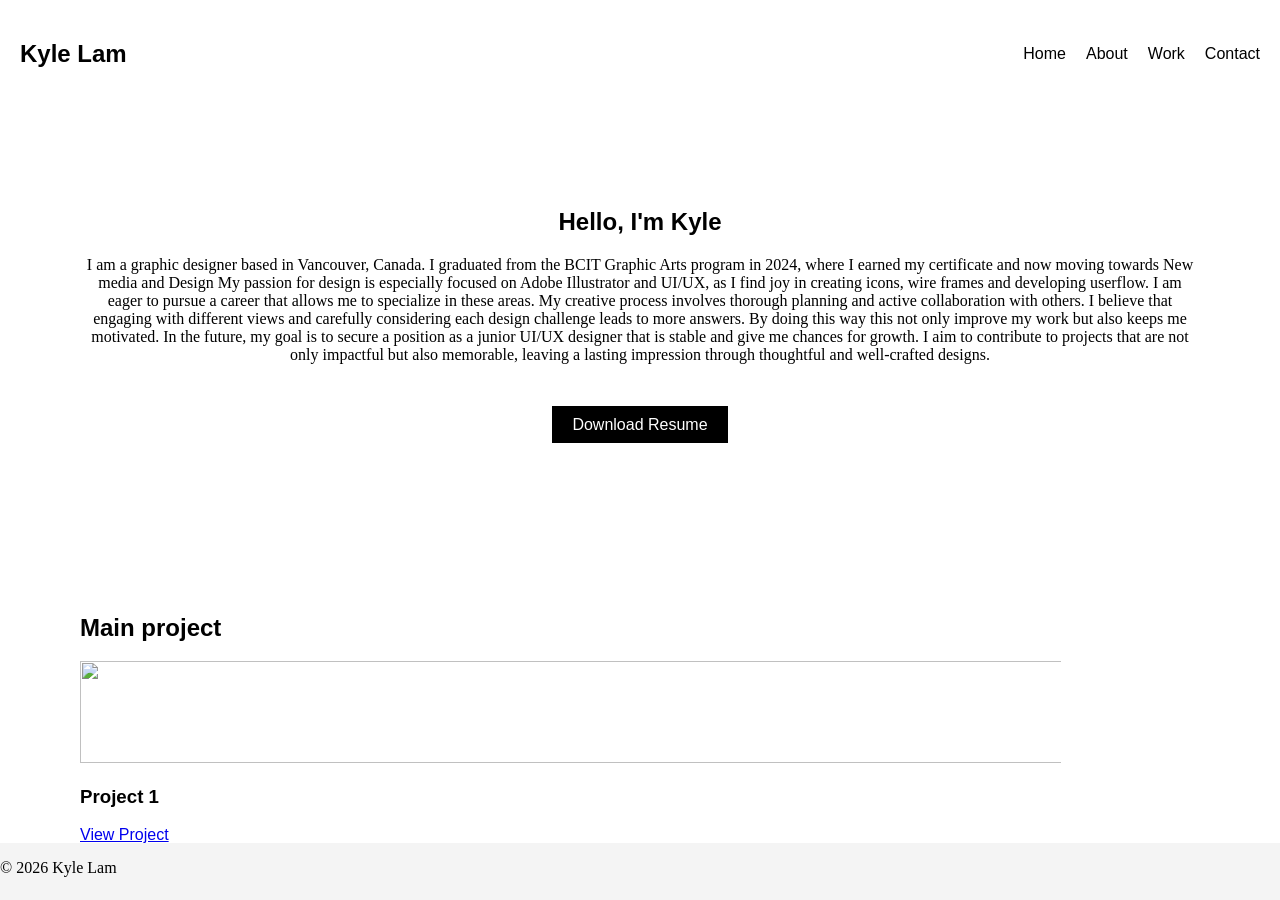
==== index.html @ 281dad32 "Update and rename portfolio.html to index.html" ====
<!DOCTYPE html>
<html lang="en">
<head>
<meta charset="UTF-8">
<title>Kyle Lam Portfolio</title>
<link rel="stylesheet" href="style.css">
</head>

<body>

<!-- NAVBAR -->
<header>
  <nav>
    <h1>Kyle Lam</h1>

    <ul>
      <li><a href="index.html">Home</a></li>
      <li><a href="about.html">About</a></li>
      <li><a href="work.html">Work</a></li>
      <li><a href="contact.html">Contact</a></li>
    </ul>
  </nav>
</header>


<!-- HOME SECTION -->
<section class="home">

  <div class="home-text">
    <h2>Hello, I'm Kyle</h2>

    <p>
      I am a graphic designer based in Vancouver, Canada. I graduated from the BCIT Graphic Arts program in 2024, where I earned my certificate and now moving towards New media and Design My passion for design is especially focused on Adobe Illustrator and UI/UX, as I find joy in creating icons, wire frames and developing userflow. I am eager to pursue a career that allows me to specialize in these areas.

      My creative process involves thorough planning and active collaboration with others. I believe that engaging with different views and carefully considering each design challenge leads to more answers. By doing this way this not only improve my work but also keeps me motivated.
      
      In the future, my goal is to secure a position as a junior UI/UX designer that is stable and give me chances for growth. I aim to contribute to projects that are not only impactful but also memorable, leaving a lasting impression through thoughtful and well-crafted designs.
    </p>
<br>
<br>
    <a class="button" href="#">Download Resume</a>
  </div>

</section>





<!-- WORK SECTION -->
<section id="work" class="work">

<h2>Main project</h2>

<div class="project-grid">

  <div class="project">
    <img src="images/Screenshot 2025-12-12 at 12.52.39 PM.png">
    <h3>Project 1</h3>
    <a href="project.html">View Project</a>
  </div>

  

</div>

</section>



<footer>
<p>© 2026 Kyle Lam</p>
</footer>

</body>
</html>
---- style.css ----
body{
    font-family: Arial;
    margin:0;
    background:#f4f4f4;
    }
    
    p{  font-family: 'YGO-Title';
    }
    
    /* NAV */
    
    nav{
    display:flex;
    justify-content:space-between;
    align-items:center;
    padding:20px;
    background:white;
    }
    
    nav ul{
    display:flex;
    gap:20px;
    list-style:none;
    }
    
    nav a{
    text-decoration:none;
    color:black;
    }
    
    
    /* HOME */
    
    .home{
    padding:80px;
    text-align:center;
    background:white;
    }
    
    .button{
    background:black;
    color:white;
    padding:10px 20px;
    text-decoration:none;
    }
    
    
    /* ABOUT */
    
    .about{
    padding:80px;
    float: left;
    }
    
    .about-container{
    display:flex;
    gap:40px;
    align-items:center;
    }
    
    .about img{
    width:200px;
    height: 300px;
    }
    
    .shows img{
    width:175px;
    height: 250px;
    margin:5px;
    }
    
    
    /* WORK */
    
    .work{
    padding:80px;
    background:white;
    }
    
    .project-grid{
    display:grid;
    grid-template-columns:repeat(2,1fr);
    gap:30px;
    }
    
    .project img{
    width:180%;
    height: 100%;
    
    }
    
    
    /* CONTACT */
    
    .contact{
    padding:80px;
    font-family: 'YGO-Title';
    flex-direction: column;
    margin-left: auto;
    margin-right: auto;
    }
    
    form{
    display:flex;
    flex-direction:column;
    gap:15px;
    max-width:400px;
    margin-left: auto;
    margin-right: auto;
    }
    
    input, textarea{
    padding:10px;
    }
    
    button{
    background:black;
    color:white;
    padding:10px;
    border:none;
    }

    .profile{
        height: 100px;
        
    }

    .profile-flex {
        display: flex;         /* Moves items side-by-side */
        align-items: center;   /* Keeps text vertically centered with the photo */
        gap: 30px;            /* Adds a nice gap between the photo and text */
        margin-bottom: 40px;   /* Adds space before the 'Current Shows' section */
      }
      
      .profile-pic {
        width: 250px;          /* Adjust this size to fit your design */
        height: auto;
      }
      
      /* Fix for mobile: Stacks them back up so it doesn't look squished */
      @media (max-width: 768px) {
        .profile-flex {
          flex-direction: column;
          text-align: center;
        }
      }
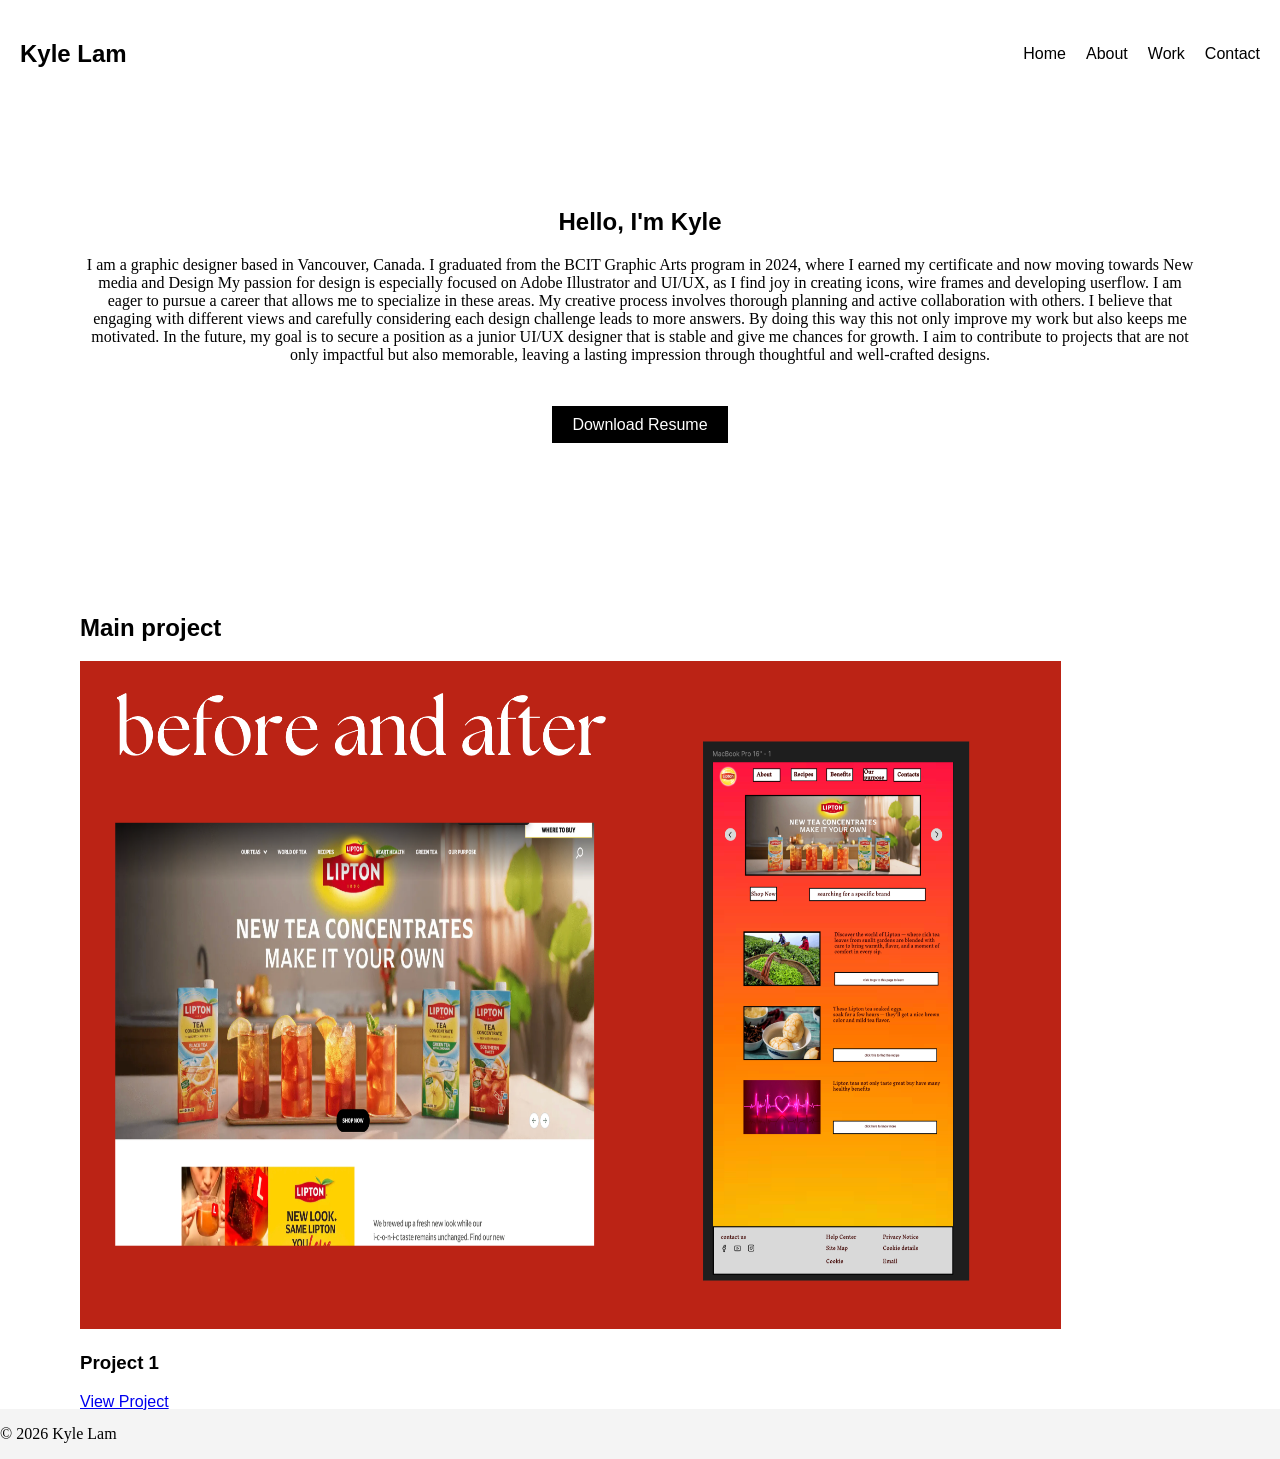
==== commit 46bb412f: "Update project image in index.html" ====
--- a/index.html
+++ b/index.html
@@ -55,7 +55,7 @@
 <div class="project-grid">
 
   <div class="project">
-    <img src="images/Screenshot 2025-12-12 at 12.52.39 PM.png">
+    <img src="images/hero section.png">
     <h3>Project 1</h3>
     <a href="project.html">View Project</a>
   </div>
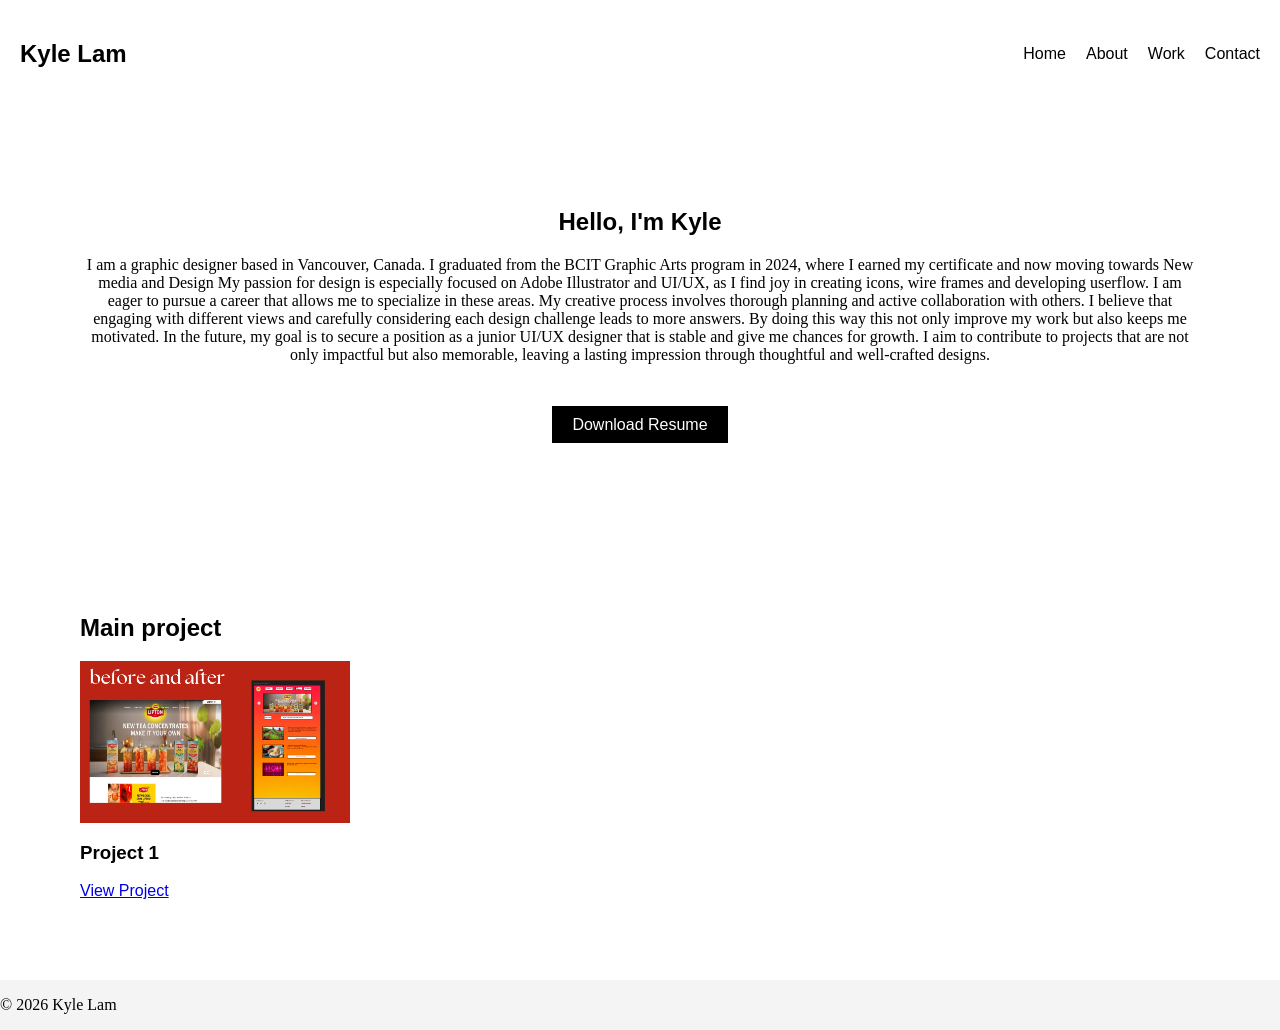
==== commit 5f8d667a: "Update resume download link in index.html" ====
--- a/index.html
+++ b/index.html
@@ -38,7 +38,7 @@
     </p>
 <br>
 <br>
-    <a class="button" href="#">Download Resume</a>
+<a class="button" href="Copy of Resume.pdf" target="_blank">Download Resume</a>
   </div>
 
 </section>
@@ -57,7 +57,7 @@
   <div class="project">
     <img src="images/hero section.png">
     <h3>Project 1</h3>
-    <a href="project.html">View Project</a>
+    <a href="work.html">View Project</a>
   </div>
 
   
--- a/style.css
+++ b/style.css
@@ -78,15 +78,16 @@
     }
     
     .project-grid{
-    display:grid;
-    grid-template-columns:repeat(2,1fr);
-    gap:30px;
+   display: grid;
+    grid-template-columns: repeat(2, 1fr);
+    gap: 60px 40px;
     }
     
     .project img{
-    width:180%;
-    height: 100%;
-    
+   width: 50%;    /* This keeps the image inside its assigned grid box */
+    height: auto;   /* This maintains the correct aspect ratio */
+    display: block;
+    margin-bottom: 15px;
     }
     
     
@@ -143,4 +144,4 @@
           flex-direction: column;
           text-align: center;
         }
-      }+      }
